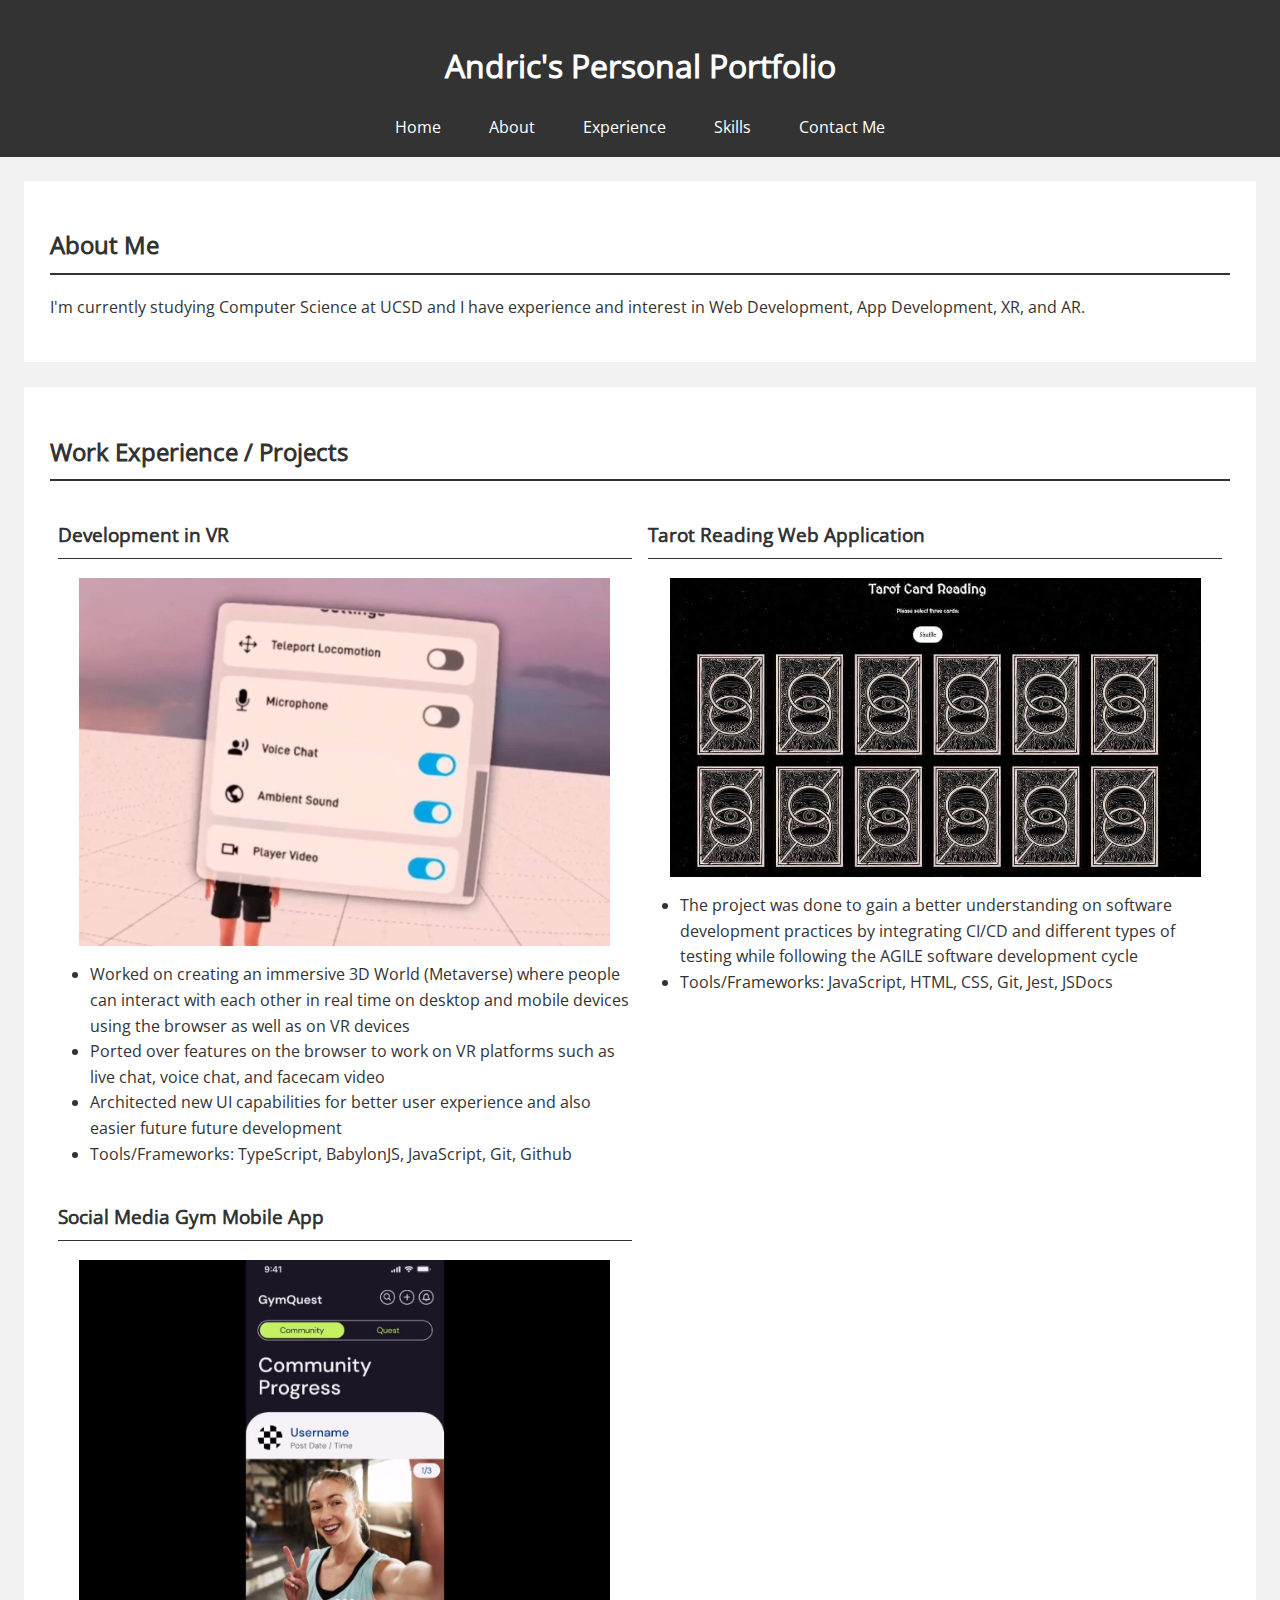
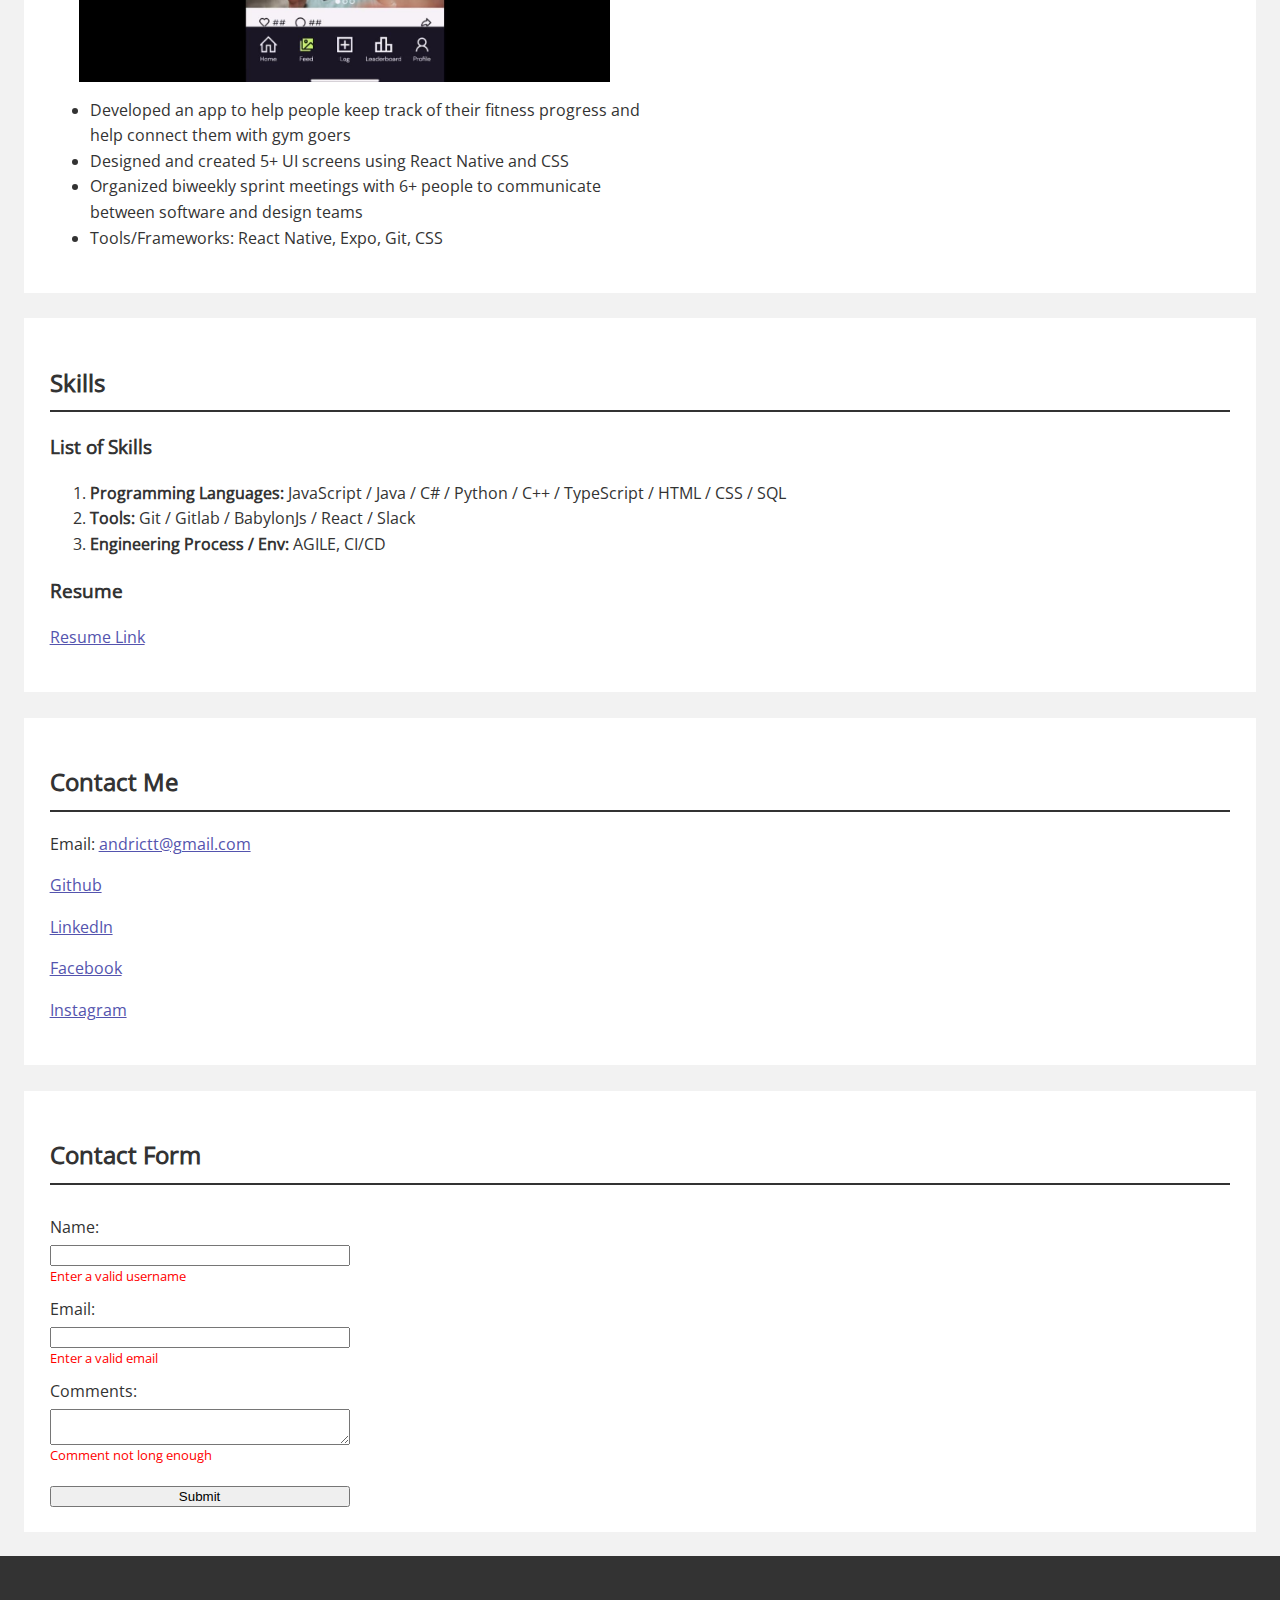
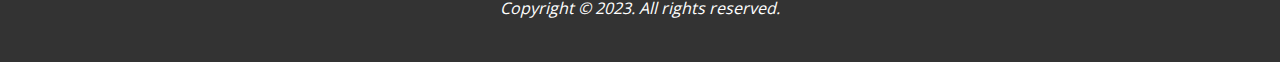
==== form-no-js.html @ eb2fc59a "Finished Hw4" ====
<!DOCTYPE html>
<html lang="en">
<head>
    <meta charset="UTF-8">
    <meta name="viewport" content="width=device-width, initial-scale=1.0">

    <!-- EXTRA CREDIT -->
    <meta name="description" content="Personal portfolio to show Andric Li technical skills in computer science">

    <title>Sample Website</title>
	<link rel="icon" type="image/png" href="media/favicon-16x16.png" sizes="16x16">
	<link rel="stylesheet" href="form-no-js.css">

    <script>
        console.log('Test Page Load');
    </script>
</head>
<body>
    <header>
        <h1 id="home">Andric's Personal Portfolio</h1>
        <nav>
            <a href="#home">Home</a>
            <a href="#about">About</a>
            <a href="#experience">Experience</a>
            <a href="#skills">Skills</a>
            <a href="#contactMe">Contact Me</a>
        </nav>
    </header>
    <main>
        <section id="about">
            <h2>About Me</h2>
            <p>I'm currently studying Computer Science at UCSD and I have experience and interest in Web Development, App Development, XR, and AR.</p>
        </section>
        <br>
        <section id="experience">
            <h2>Work Experience / Projects</h2>

            <div class="wrapper">
                <article>
                    <h3>Development in VR</h3>

                    <picture>
                        <source srcset="media/VR_Compressed.jpg" media="(orientation: landscape)">
                        <img src="media/VR.jpg" alt="Metaverse User Interface">
                    </picture>
                    <ul>
                        <li>Worked on creating an immersive 3D World (Metaverse) where people can interact with each other in real time on desktop and mobile devices using the browser as well as on VR devices</li>
                        <li>Ported over features on the browser to work on VR platforms such as live chat, voice chat, and facecam video</li>
                        <li>Architected new UI capabilities for better user experience and also easier future future development</li>
                        <li>Tools/Frameworks: TypeScript, BabylonJS, JavaScript, Git, Github</li>
                    </ul>
                </article>

                <article>
                    <h3>Tarot Reading Web Application</h3>
                    <picture>
                        <source srcset="media/Tarot_Compressed.jpg" media="(orientation: landscape)">
                        <img src="media/Tarot.jpg" alt="Tarot Card Selection">
                    </picture>
                    <ul>
                        <li>The project was done to gain a better understanding on software development practices by integrating CI/CD
                            and different types of testing while following the AGILE software development cycle</li>
                        <li>Tools/Frameworks: JavaScript, HTML, CSS, Git, Jest, JSDocs</li>
                    </ul>
                </article>

                <article>
                    <h3>Social Media Gym Mobile App</h3>
                    <img src="media/LandscapeGym.jpg" alt="Gym App Homepage">      
                    <ul>
                        <li>Developed an app to help people keep track of their fitness progress and help connect them with gym goers</li>
                        <li>Designed and created 5+ UI screens using React Native and CSS</li>
                        <li>Organized biweekly sprint meetings with 6+ people to communicate between software and design teams</li>
                        <li>Tools/Frameworks: React Native, Expo, Git, CSS</li>
                    </ul>
                </article>
            </div>

        </section>
        <br>
        <section id="skills">
            <h2>Skills</h2>
            <h3>List of Skills</h3>
            <ol>
                <li><strong>Programming Languages:</strong> JavaScript / Java / C# / Python / C++ / TypeScript / HTML / CSS / SQL</li>
                <li><strong>Tools:</strong> Git / Gitlab / BabylonJs / React / Slack</li>
                <li><strong>Engineering Process / Env:</strong> AGILE, CI/CD</li>
            </ol>
            <h3>Resume</h3>
            <p><a href="https://drive.google.com/file/d/1C-6PcZlY1bdxMHBeo2EBbYRTLESVV0fI/view?usp=sharing">Resume Link</a></p>
            <!-- <iframe src="media/Andric_Li_Resume_2023.pdf" title="Iframe for Resume"></iframe> -->
            
        </section>
        <br>
        <section id="contactMe">
            <h2>Contact Me</h2>
            <p>Email: <a href="mailto:andrictt@gmail.com">andrictt@gmail.com</a></p>
            <p><a href="https://github.com/arl009">Github</a></p>
            <p><a href="https://www.linkedin.com/in/andric-li-2bb9471aa/">LinkedIn</a></p>
            <p><a href="https://www.facebook.com/profile.php?id=100009269760052">Facebook</a></p>
            <p><a href="https://www.instagram.com/anderick_lee/">Instagram</a></p>
        </section>
        <br>
        <section id="form">
            <h2>Contact Form</h2>
            <form action="https://httpbin.org/post" method="post">
                <label for="name">Name:</label>
                <input type="text" id="name" name="user_name" required pattern="[A-Za-z\s]+">
                <output for="name" id="nameError" class="error"></output>
                <output for="name" id="nameInfo"></output>
                
                <label for="email">Email:</label>
                <input type="email" id="email" name="user_email" required pattern="[a-zA-Z0-9._%+\-]+@[a-zA-Z0-9.\-]+\.[a-zA-Z]{2,4}">
                <output for="email" id="emailError" class="error"></output>
                <output for="email" id="emailInfo"></output>
                
                <label for="comments">Comments:</label>
                <textarea id="comments" name="user_comments" required minlength="10" maxlength="500" pattern="[\w\s.,!?']+"></textarea>
                <output for="comments" id="commentsError" class="error"></output>
                <output for="comments" id="commentsInfo"></output>
              
                <input type="submit" value="Submit">
                <input type="hidden" name="possible_bot" value="true">
              </form>
        </section>
    </main>
    <footer>
        <p><i>Copyright &copy; 2023. All rights reserved.</i></p>
    </footer>
</body>
</html>
---- form-no-js.css ----
/* Variables */
:root {
    --primary-color: #fff;
    --secondary-color: #333;
    --link-color: color(display-p3 0.33 0.33 0.66);
    --background-color: color-mix(in srgb, #e4e4e4 50%, white);
    --font-primary: 'Open Sans', sans-serif;
    --font-secondary: Arial, sans-serif;
}

@font-face {
    font-family: 'Open Sans';
    src: url('fonts/OpenSans-Regular.ttf') format('truetype');
    font-weight: normal;
    font-style: normal;
}

/* Body */
body {
    font-family: var(--font-primary, --font-secondary);
    line-height: 1.6;
    margin: 0;
    padding: 0;
    background: var(--background-color, #f4f4f4);
    color: var(--secondary-color, black);
    font-size: 1rem;
}

a {
    text-decoration: none;
    color: var(--link-color, #333);
    text-decoration: underline;
}

a:hover {
    opacity: 0.75;
}

/* Header */
header {
    background: var(--secondary-color, black);
    color: var(--primary-color, white);
    padding: 1rem 0;
    text-align: center;
}

h1:has(+ nav) {
    margin: 1.5rem 0 1.5rem 0;
}

nav {
    display: flex;
    justify-content: center;
    gap: 1rem; /* Relative unit */
}

nav a {
    margin: 0 1rem;
    color: var(--primary-color, white);
    text-decoration: none;
}

nav a:hover {
    opacity: 0.75;
}

/* Main */
main {
    padding: 1.5rem;
}

@keyframes fadeIn {
    from { opacity: 0; }
    to { opacity: 1; }
}

section {
    background: var(--primary-color, white);
    padding: 2dvw;
    animation: fadeIn 2s ease-in-out;
    transform: scale(1);
    transition: transform 0.5s;
}

section:hover {
    transform: scale(1.01);
}

section h2 {
    border-bottom: 2px solid var(--secondary-color, black);
    padding-bottom: 0.5rem;
}

section div h3 {
    border-bottom: 1px solid var(--secondary-color, black);
    padding-bottom: 0.5rem;
    margin-left: 0.5rem;
    margin-right: 0.5rem;
}

div article{
    transform: scale(1);
    transition: transform 0.5s;
}

div article:hover {
    transform: scale(1.01);
}

/* Media */
img {
    width: 90%;
    height: auto;
    display: block;
    margin: 0 auto;
}

iframe {
    width: 75%;
    height: 400px;
    display: block;
    margin: 0 auto;
}

/* Footer */
footer {
    text-align: center;
    padding: 1.5rem;
    background: var(--secondary-color, black);
    color: var(--primary-color, white);
}

.wrapper {
    display: grid;
    grid-template-columns: 50% 50%;
}

@media (max-width: 800px) {
    .wrapper {
        display: block;
    }
}

@media (max-width: 600px) {
    nav {
        flex-direction: column;
    }
}

/* Form Style */
form {
    display: flex;
    flex-direction: column;
    width: 300px;
}

label {
    margin-top: 10px;
}

input[type="text"], input[type="email"], textarea {
    margin-top: 5px;
}

input[type="submit"] {
    margin-top: 20px;
}

output {
    font-size: 0.8em;
}

.error {
    color: red;
}
/*
input[type="text"]:invalid, input[type="email"]:invalid, textarea:invalid {
    border: 2px solid red;
}

input[type="text"]:valid, input[type="email"]:valid, textarea:valid {
    border: 2px solid green;
}
*/
input[type="text"]:invalid + output::after{
    content: "Enter a valid username"
}

input[type="email"]:invalid + output::after{
    content: "Enter a valid email"
}

textarea:invalid + output::after{
    content: "Comment not long enough"
}

input[type="text"]:valid + output + output::after{
    content: "Username is valid"
}

input[type="email"]:valid + output + output::after{
    content: "Email is valid"
}

textarea:valid + output + output::after{
    content: "Comment is valid"
}
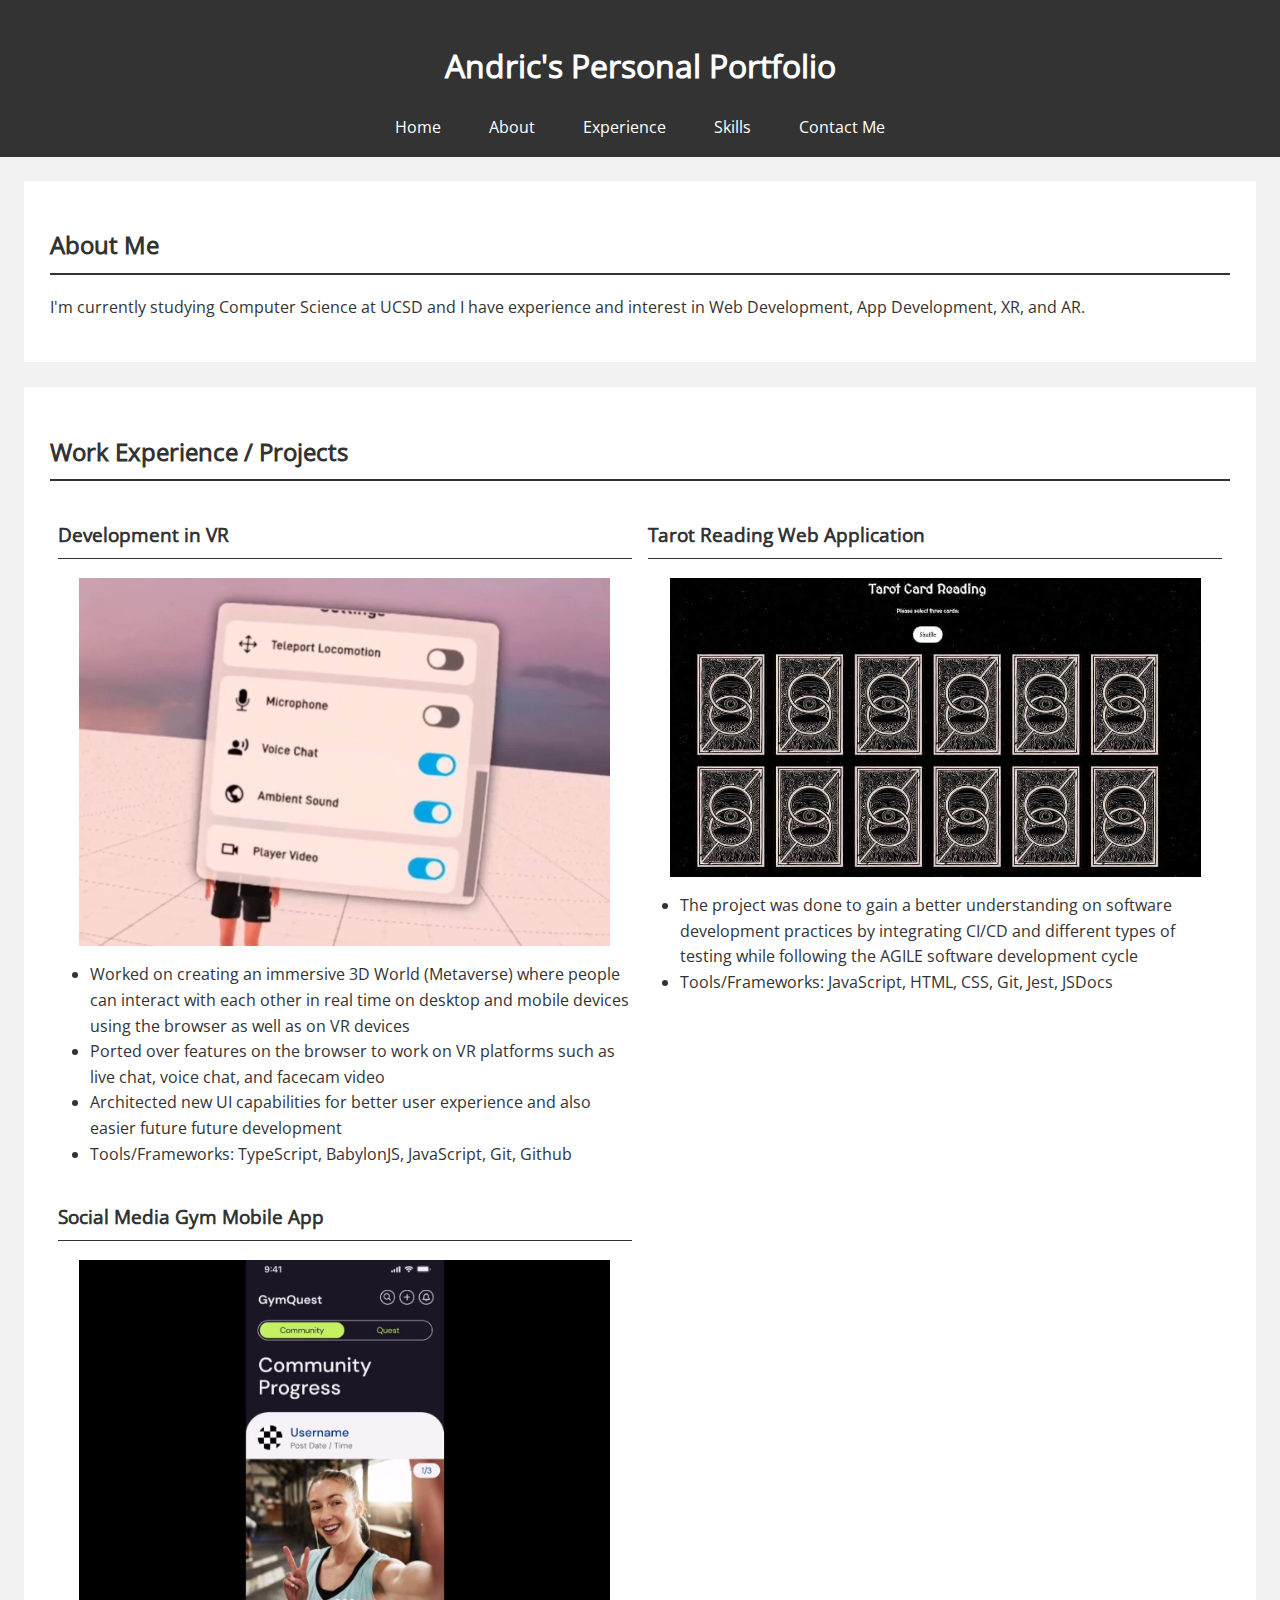
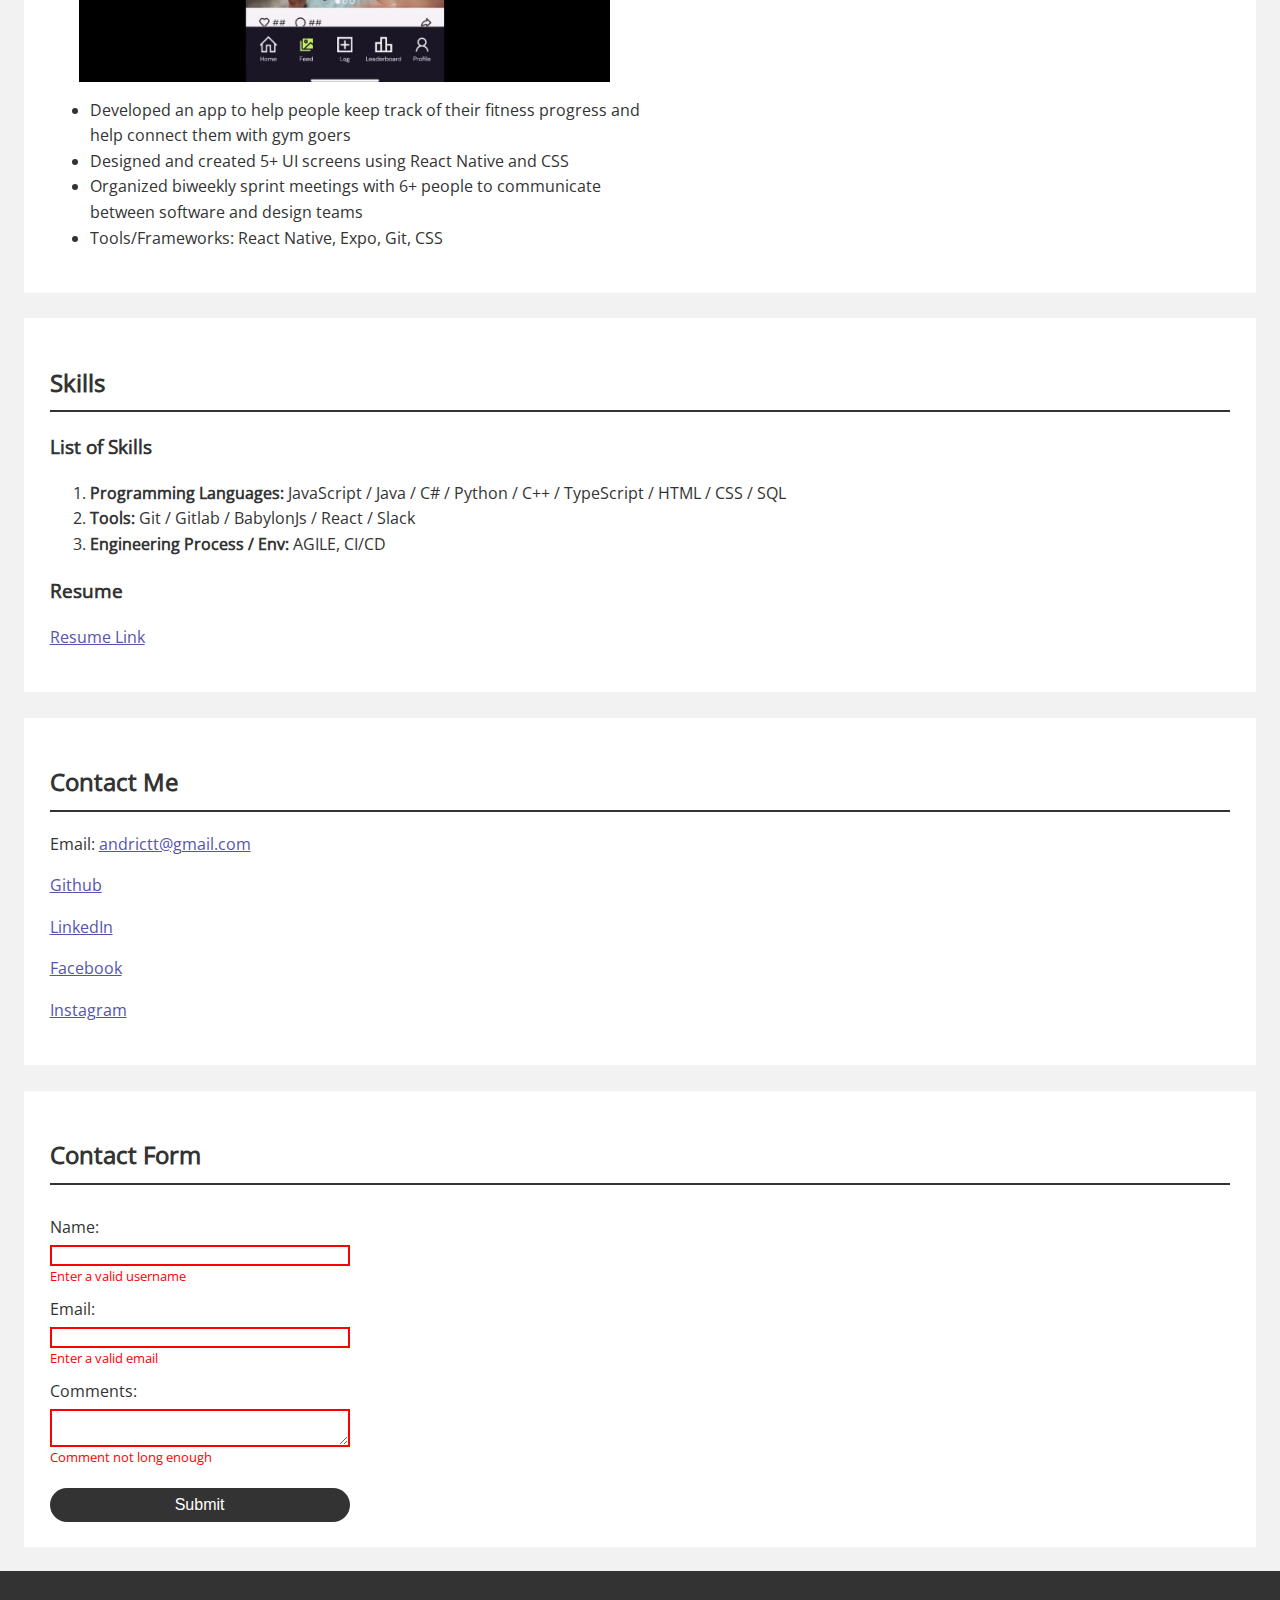
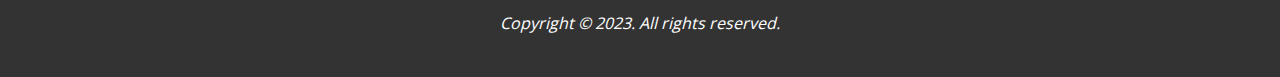
==== commit 79df5ab5: "fix button" ====
--- a/form-no-js.html
+++ b/form-no-js.html
@@ -119,7 +119,7 @@
                 <output for="comments" id="commentsError" class="error"></output>
                 <output for="comments" id="commentsInfo"></output>
               
-                <input type="submit" value="Submit">
+                <input type="submit" value="Submit" class="button">
                 <input type="hidden" name="possible_bot" value="true">
               </form>
         </section>
--- a/form-no-js.css
+++ b/form-no-js.css
@@ -13,6 +13,24 @@
     src: url('fonts/OpenSans-Regular.ttf') format('truetype');
     font-weight: normal;
     font-style: normal;
+}
+
+.button {
+    background-color: var(--secondary-color, black);
+    border: none;
+    color: var(--primary-color, white);
+    padding: 0.5rem;
+    text-align: center;
+    text-decoration: none;
+    display: inline-block;
+    font-size: 1rem;
+    margin: 0;
+    cursor: pointer;
+    border-radius: 100rem;
+  }
+  
+.button:hover {
+    background-color: #777777;
 }
 
 /* Body */
@@ -173,7 +191,7 @@
 .error {
     color: red;
 }
-/*
+
 input[type="text"]:invalid, input[type="email"]:invalid, textarea:invalid {
     border: 2px solid red;
 }
@@ -181,7 +199,7 @@
 input[type="text"]:valid, input[type="email"]:valid, textarea:valid {
     border: 2px solid green;
 }
-*/
+
 input[type="text"]:invalid + output::after{
     content: "Enter a valid username"
 }
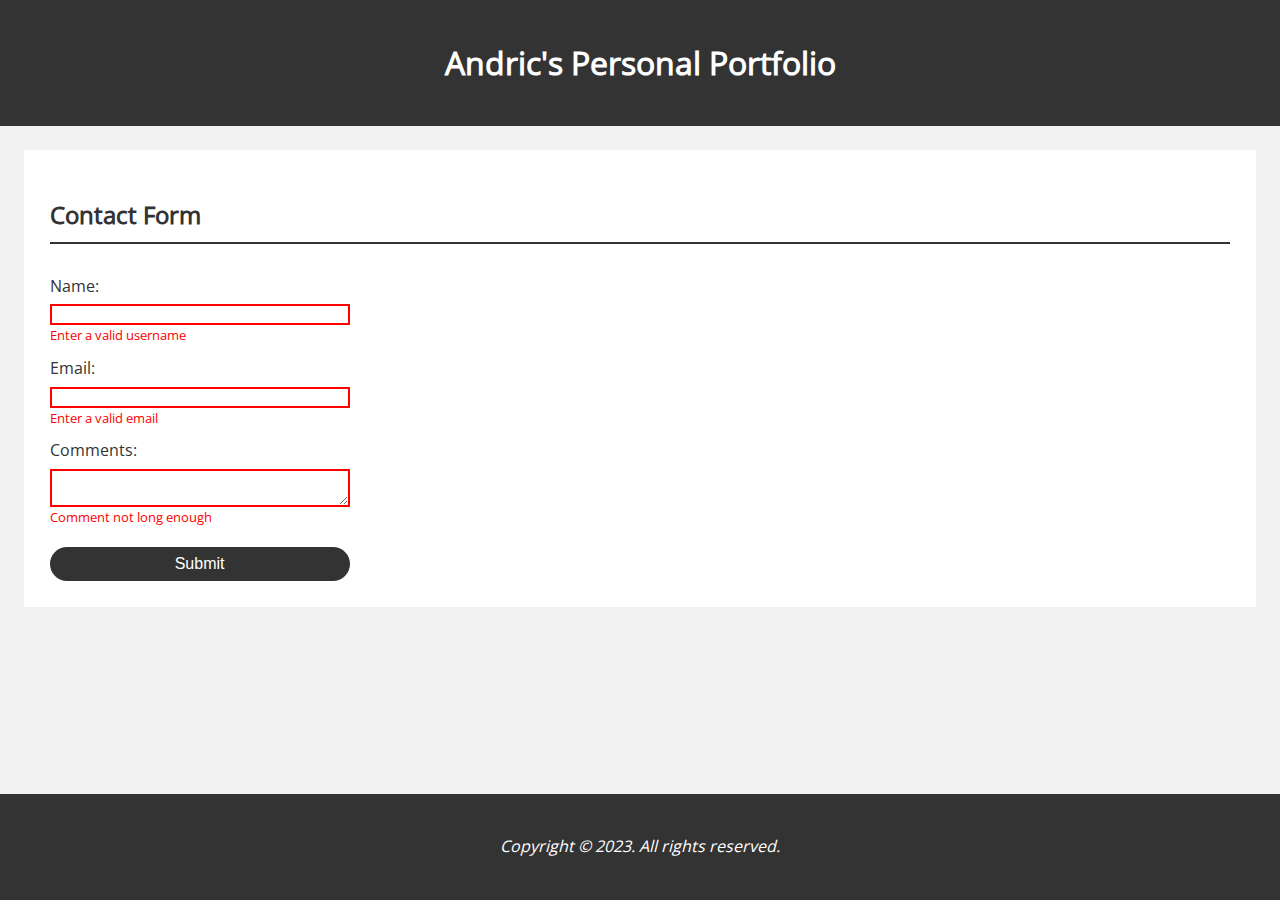
==== commit b5e18325: "form-no-js fix" ====
--- a/form-no-js.html
+++ b/form-no-js.html
@@ -18,89 +18,8 @@
 <body>
     <header>
         <h1 id="home">Andric's Personal Portfolio</h1>
-        <nav>
-            <a href="#home">Home</a>
-            <a href="#about">About</a>
-            <a href="#experience">Experience</a>
-            <a href="#skills">Skills</a>
-            <a href="#contactMe">Contact Me</a>
-        </nav>
     </header>
     <main>
-        <section id="about">
-            <h2>About Me</h2>
-            <p>I'm currently studying Computer Science at UCSD and I have experience and interest in Web Development, App Development, XR, and AR.</p>
-        </section>
-        <br>
-        <section id="experience">
-            <h2>Work Experience / Projects</h2>
-
-            <div class="wrapper">
-                <article>
-                    <h3>Development in VR</h3>
-
-                    <picture>
-                        <source srcset="media/VR_Compressed.jpg" media="(orientation: landscape)">
-                        <img src="media/VR.jpg" alt="Metaverse User Interface">
-                    </picture>
-                    <ul>
-                        <li>Worked on creating an immersive 3D World (Metaverse) where people can interact with each other in real time on desktop and mobile devices using the browser as well as on VR devices</li>
-                        <li>Ported over features on the browser to work on VR platforms such as live chat, voice chat, and facecam video</li>
-                        <li>Architected new UI capabilities for better user experience and also easier future future development</li>
-                        <li>Tools/Frameworks: TypeScript, BabylonJS, JavaScript, Git, Github</li>
-                    </ul>
-                </article>
-
-                <article>
-                    <h3>Tarot Reading Web Application</h3>
-                    <picture>
-                        <source srcset="media/Tarot_Compressed.jpg" media="(orientation: landscape)">
-                        <img src="media/Tarot.jpg" alt="Tarot Card Selection">
-                    </picture>
-                    <ul>
-                        <li>The project was done to gain a better understanding on software development practices by integrating CI/CD
-                            and different types of testing while following the AGILE software development cycle</li>
-                        <li>Tools/Frameworks: JavaScript, HTML, CSS, Git, Jest, JSDocs</li>
-                    </ul>
-                </article>
-
-                <article>
-                    <h3>Social Media Gym Mobile App</h3>
-                    <img src="media/LandscapeGym.jpg" alt="Gym App Homepage">      
-                    <ul>
-                        <li>Developed an app to help people keep track of their fitness progress and help connect them with gym goers</li>
-                        <li>Designed and created 5+ UI screens using React Native and CSS</li>
-                        <li>Organized biweekly sprint meetings with 6+ people to communicate between software and design teams</li>
-                        <li>Tools/Frameworks: React Native, Expo, Git, CSS</li>
-                    </ul>
-                </article>
-            </div>
-
-        </section>
-        <br>
-        <section id="skills">
-            <h2>Skills</h2>
-            <h3>List of Skills</h3>
-            <ol>
-                <li><strong>Programming Languages:</strong> JavaScript / Java / C# / Python / C++ / TypeScript / HTML / CSS / SQL</li>
-                <li><strong>Tools:</strong> Git / Gitlab / BabylonJs / React / Slack</li>
-                <li><strong>Engineering Process / Env:</strong> AGILE, CI/CD</li>
-            </ol>
-            <h3>Resume</h3>
-            <p><a href="https://drive.google.com/file/d/1C-6PcZlY1bdxMHBeo2EBbYRTLESVV0fI/view?usp=sharing">Resume Link</a></p>
-            <!-- <iframe src="media/Andric_Li_Resume_2023.pdf" title="Iframe for Resume"></iframe> -->
-            
-        </section>
-        <br>
-        <section id="contactMe">
-            <h2>Contact Me</h2>
-            <p>Email: <a href="mailto:andrictt@gmail.com">andrictt@gmail.com</a></p>
-            <p><a href="https://github.com/arl009">Github</a></p>
-            <p><a href="https://www.linkedin.com/in/andric-li-2bb9471aa/">LinkedIn</a></p>
-            <p><a href="https://www.facebook.com/profile.php?id=100009269760052">Facebook</a></p>
-            <p><a href="https://www.instagram.com/anderick_lee/">Instagram</a></p>
-        </section>
-        <br>
         <section id="form">
             <h2>Contact Form</h2>
             <form action="https://httpbin.org/post" method="post">
--- a/form-no-js.css
+++ b/form-no-js.css
@@ -42,6 +42,9 @@
     background: var(--background-color, #f4f4f4);
     color: var(--secondary-color, black);
     font-size: 1rem;
+    display: flex;
+    flex-direction: column;
+    min-height: 100vh;
 }
 
 a {
@@ -146,6 +149,7 @@
     padding: 1.5rem;
     background: var(--secondary-color, black);
     color: var(--primary-color, white);
+    margin-top: auto;
 }
 
 .wrapper {
